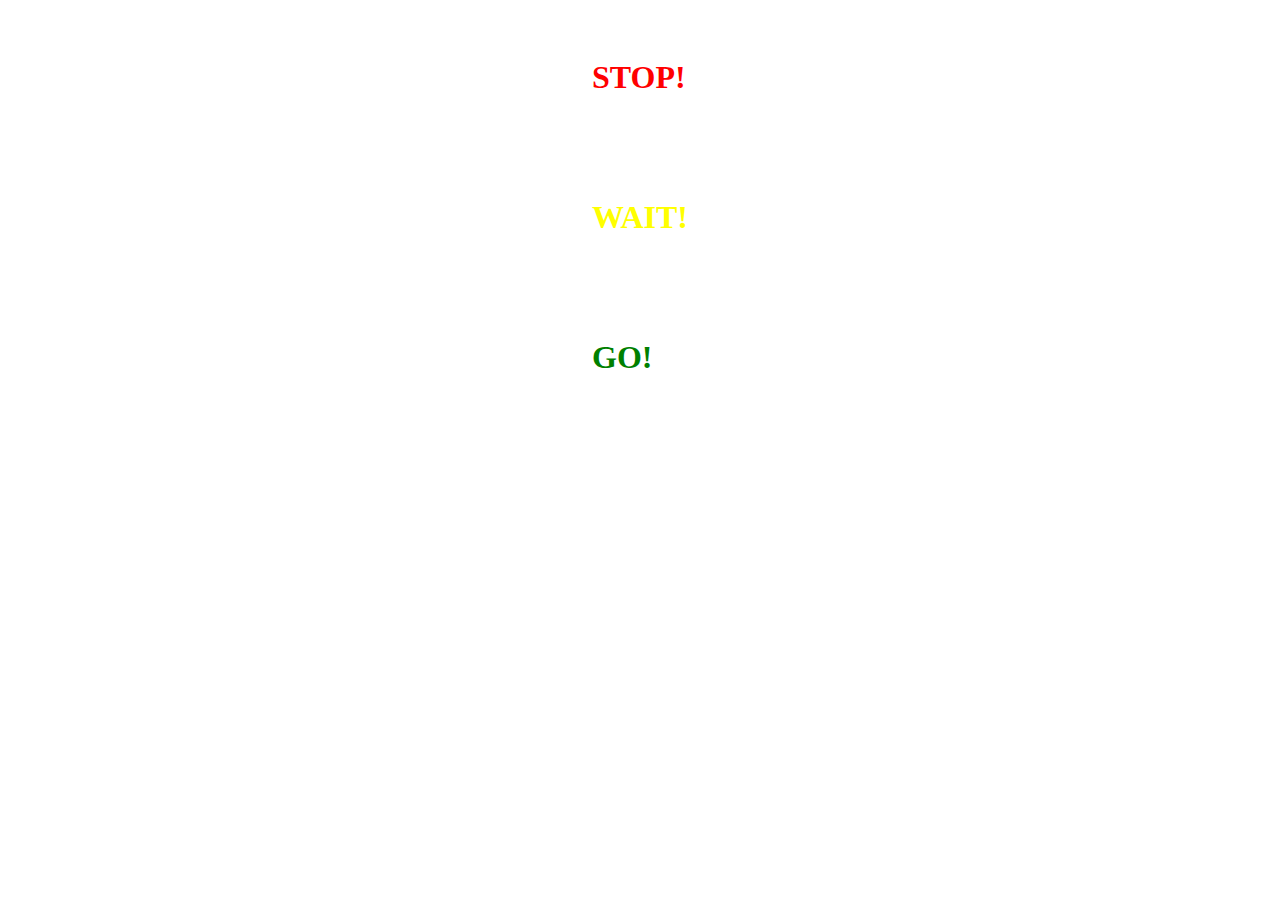
==== index.html @ c7b9a0d3 "day12" ====
<!DOCTYPE html>
<html lang="en">
<head>
    <meta charset="UTF-8">
    <meta name="viewport" content="width=device-width, initial-scale=1.0">
    <title>Document</title>
    <link rel="stylesheet" href="./CSS/day12.1.CSS">
</head>
<body>
    <div style="display: flex; justify-content: center;">
    <div>
            <div class="light light1">
                <div class="light11"></div>
            </div>

        <div class="light light2">
            <div class="light12"></div>
        </div>
        <div class="light light3">
            <div class="light13"></div>
        </div>
        <div class="box"></div>
    </div>
    <div>
        <div style="padding:30px; color: red;"><h1>STOP!</h1></div>
        <div style="padding:30px; color: yellow;"><h1>WAIT!</h1></div>
        <div style="padding:30px; color: green;"><h1>GO!</h1></div>
    </div>
    </div>
</body>
</html>
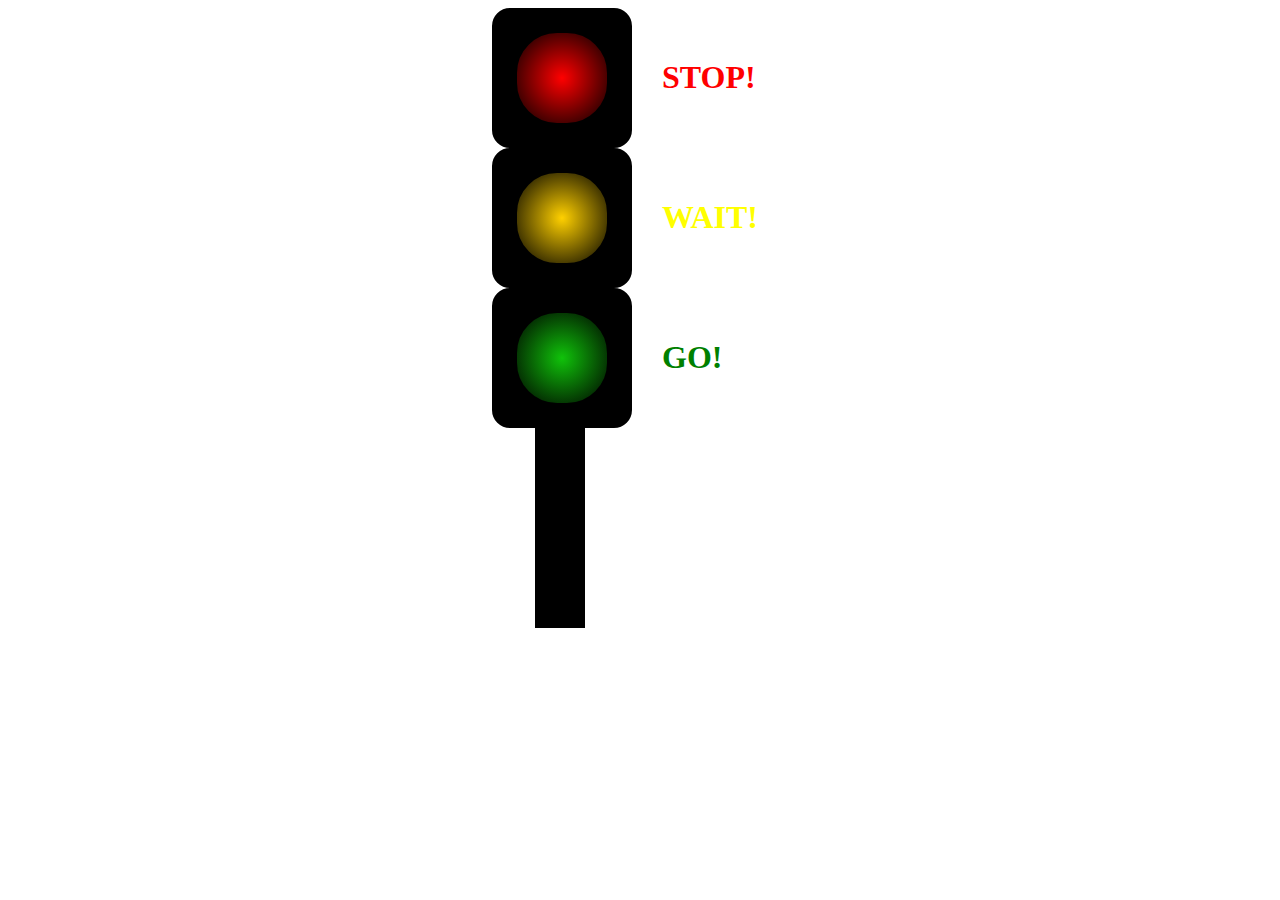
==== commit 86277ac9: "updated" ====
--- a/index.html
+++ b/index.html
@@ -4,7 +4,7 @@
     <meta charset="UTF-8">
     <meta name="viewport" content="width=device-width, initial-scale=1.0">
     <title>Document</title>
-    <link rel="stylesheet" href="./CSS/day12.1.CSS">
+    <link rel="stylesheet" href="day12.1.CSS">
 </head>
 <body>
     <div style="display: flex; justify-content: center;">
--- a/day12.1.CSS
+++ b/day12.1.CSS
@@ -0,0 +1,43 @@
+.light{
+    border: 20px solid black;
+    width: 100px;
+    height: 100px;
+    margin: px;
+    border-radius: 18px;
+    background-color: black;
+}
+.light11{
+    
+    border-radius: 60px;
+    border: 20px solid;
+    width: 90px;
+    height: 90px;
+    margin-left:-15px ;
+    margin-top: -15px;
+    background-image:radial-gradient(rgb(255, 0, 0),black);
+}
+.light12{
+    border-radius: 60px;
+    border: 20px solid;
+    width: 90px;
+    height: 90px;
+    margin-left:-15px ;
+    margin-top: -15px;
+    background-image:radial-gradient(rgb(255, 208, 0),black);
+
+}
+.light13{
+    border-radius: 60px;
+    border: 20px solid;
+    width: 90px;
+    height: 90px;
+    margin-left:-15px ;
+    margin-top: -15px;
+    background-image:radial-gradient(rgb(16, 194, 10),black);
+}
+.box{
+    border: 25px solid;
+    width: 0px;
+    height: 150px;
+    margin-left: 43px;
+}
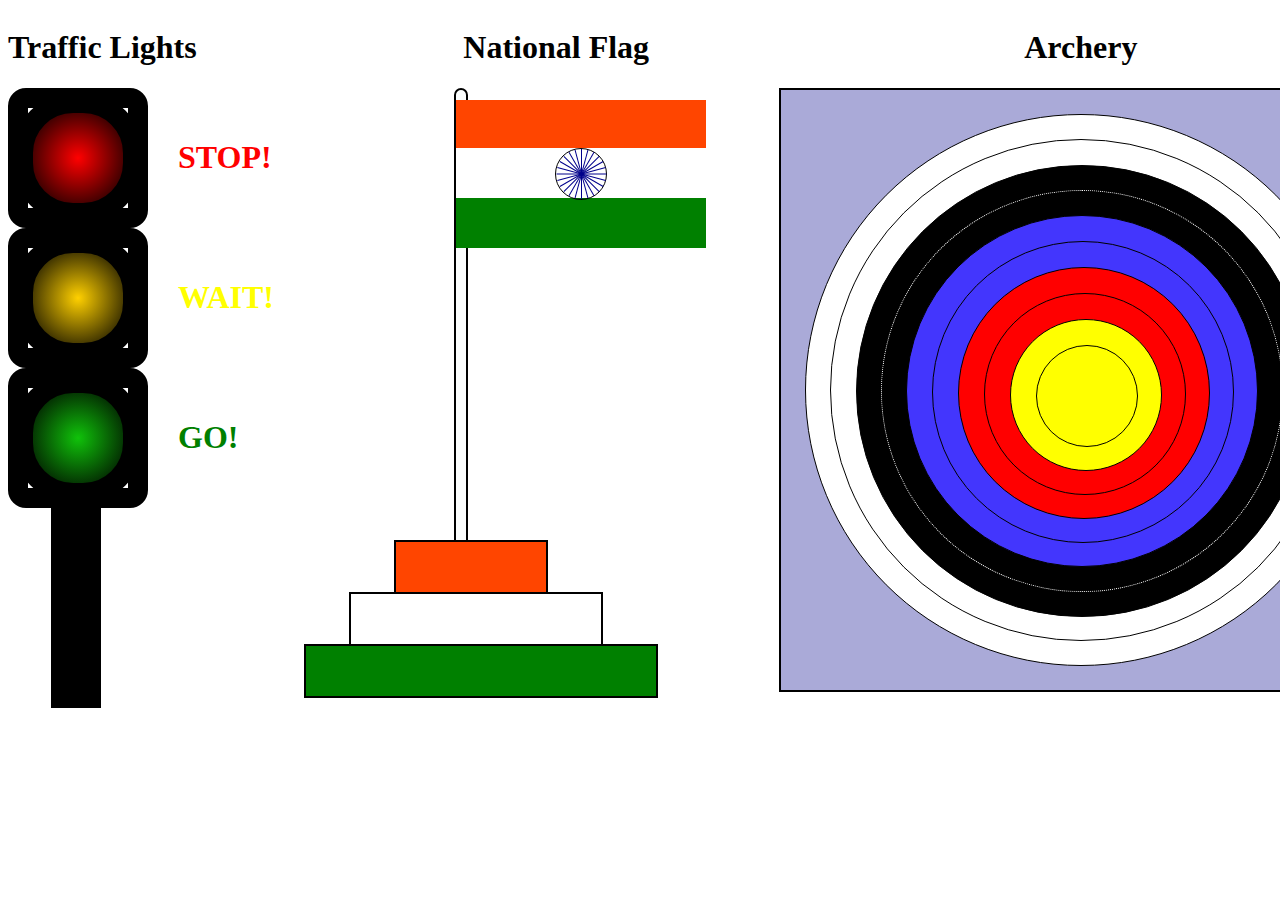
==== commit 5a10f689: "flag" ====
--- a/index.html
+++ b/index.html
@@ -1,31 +1,91 @@
 <!DOCTYPE html>
 <html lang="en">
-<head>
-    <meta charset="UTF-8">
-    <meta name="viewport" content="width=device-width, initial-scale=1.0">
+  <head>
+    <meta charset="UTF-8" />
+    <meta name="viewport" content="width=device-width, initial-scale=1.0" />
     <title>Document</title>
-    <link rel="stylesheet" href="day12.1.CSS">
-</head>
-<body>
-    <div style="display: flex; justify-content: center;">
+    <link rel="stylesheet" href="./day12.3.CSS" />
+  </head>
+  <body>
+    <div style="display: flex">
+        <div>
+        <h1>Traffic Lights</h1>
+      <div style="display: flex">
+        <div>
+          <div class="light light1">
+            <div class="light11"></div>
+          </div>
+
+          <div class="light light2">
+            <div class="light12"></div>
+          </div>
+          <div class="light light3">
+            <div class="light13"></div>
+          </div>
+          <div class="box"></div>
+        </div>
+        <div>
+          <div style="padding: 30px; color: red"><h1>STOP!</h1></div>
+          <div style="padding: 30px; color: yellow"><h1>WAIT!</h1></div>
+          <div style="padding: 30px; color: green"><h1>GO!</h1></div>
+        </div>
+      </div>
+        </div>
+
+      <div>
+        <h1 style="padding-left: 45%;">National Flag</h1>
+        <div class="main">
+          <div style="padding-top: 10px">
+            <div class="red"></div>
+            <div class="white">
+              <div class="circle">
+                <span class="line"></span>
+                <span class="line"></span>
+                <span class="line"></span>
+                <span class="line"></span>
+                <span class="line"></span>
+                <span class="line"></span>
+                <span class="line"></span>
+                <span class="line"></span>
+                <span class="line"></span>
+                <span class="line"></span>
+                <span class="line"></span>
+                <span class="line"></span>
+              </div>
+            </div>
+            <div class="green"></div>
+          </div>
+        </div>
+        <div>
+          <div class="top"></div>
+          <div class="middle"></div>
+          <div class="bottom"></div>
+        </div>
+      </div>
     <div>
-            <div class="light light1">
-                <div class="light11"></div>
+        <h1 style="text-align: center; padding-left: 40%;">Archery</h1>
+      <div class="archery">
+        <div class="cr-1">
+          <div class="cr-2">
+            <div class="cr-3">
+              <div class="cr-4">
+                <div class="cr-5">
+                  <div class="cr-6">
+                    <div class="cr-7">
+                      <div class="cr-8">
+                        <div class="cr-9">
+                          <div class="cr-10"></div>
+                        </div>
+                      </div>
+                    </div>
+                  </div>
+                </div>
+              </div>
             </div>
-
-        <div class="light light2">
-            <div class="light12"></div>
+          </div>
         </div>
-        <div class="light light3">
-            <div class="light13"></div>
-        </div>
-        <div class="box"></div>
-    </div>
-    <div>
-        <div style="padding:30px; color: red;"><h1>STOP!</h1></div>
-        <div style="padding:30px; color: yellow;"><h1>WAIT!</h1></div>
-        <div style="padding:30px; color: green;"><h1>GO!</h1></div>
+      </div>
     </div>
     </div>
-</body>
-</html>+  </body>
+</html>
--- a/day12.3.CSS
+++ b/day12.3.CSS
@@ -0,0 +1,260 @@
+.light{
+    border: 20px solid black;
+    width: 100px;
+    height: 100px;
+    margin: px;
+    border-radius: 18px;
+}
+.light11{
+    
+    border-radius: 60px;
+    border: 20px solid;
+    width: 90px;
+    height: 90px;
+    margin-left:-15px ;
+    margin-top: -15px;
+    background-image:radial-gradient(rgb(255, 0, 0),black);
+}
+.light12{
+    border-radius: 60px;
+    border: 20px solid;
+    width: 90px;
+    height: 90px;
+    margin-left:-15px ;
+    margin-top: -15px;
+    background-image:radial-gradient(rgb(255, 208, 0),black);
+
+}
+.light13{
+    border-radius: 60px;
+    border: 20px solid;
+    width: 90px;
+    height: 90px;
+    margin-left:-15px ;
+    margin-top: -15px;
+    background-image:radial-gradient(rgb(16, 194, 10),black);
+}
+.box{
+    border: 25px solid;
+    width: 0px;
+    height: 150px;
+    margin-left: 43px;
+}
+a{
+    width: 100px;
+    height: 100px;
+    border: 2px solid;
+    padding: 20px;
+    text-decoration: none;
+    margin-left: 100px;
+}
+
+
+
+
+
+
+.red{
+    border: 0px solid black;
+    width: 250px;
+    height: 50px;
+    background-color: orangered;   
+}
+.white{
+    border: 0px solid black;
+    width: 250px;
+    height: 50px;
+    background-color: white;
+    border-top: 0px; 
+}
+.green{
+    border: 0px solid black;
+    width: 250px;
+    height: 50px;
+    background-color: green;
+    border-top: 0px;
+}
+.circle{
+    border: 1px solid black;
+    border-radius: 50%;
+    height: 50px;
+    width: 50px;
+    margin: auto;
+    margin-top: -2px;
+    position: relative;
+}
+.circle .line{
+   height: 100%;
+    width: 1px;
+    display:inline-block;
+    position: absolute;
+    left: 50%;
+    background: darkblue;
+
+}
+.line:nth-child(1){
+    transform: rotate(15deg);
+}
+.line:nth-child(2){
+    transform: rotate(30deg);
+}
+.line:nth-child(3){
+    transform: rotate(45deg);
+}
+.line:nth-child(4){
+    transform: rotate(60deg);
+}
+.line:nth-child(5){
+    transform: rotate(75deg);
+}
+.line:nth-child(6){
+    transform: rotate(90deg);
+}
+.line:nth-child(7){
+    transform: rotate(105deg);
+}
+.line:nth-child(8){
+    transform: rotate(120deg);
+}
+.line:nth-child(9){
+    transform: rotate(135deg);
+}
+.line:nth-child(10){
+    transform: rotate(150deg);
+}
+.line:nth-child(11){
+    transform: rotate(165deg);
+}
+.line:nth-child(12){
+    transform: rotate(180deg);
+}
+.main{
+    border: 2px solid black;
+    width: 10px;
+    height: 600px;
+    border-top-left-radius: 50px;
+    border-top-right-radius:50px;
+    margin: 0px 150px 0px 150px;
+    background-color: rgb(251, 253, 253);
+
+}
+.top{
+    border: 2px solid black;
+    width: 150px;
+    height: 50px;
+    margin-left: 90px;
+    margin-top: -152px;
+    border-bottom: 0px;
+    background-color:orangered;
+}
+.middle{
+    border: 2px solid black;
+    width: 250px;
+    height: 50px;
+    margin-left: 45px;
+    border-bottom: 0px;
+    background-color:white;
+}
+.bottom{
+    border: 2px solid black;
+    width: 350px;
+    height: 50px;
+    background-color:green;
+}
+
+
+
+
+.archery{
+    width: 600px;
+    height: 600px;
+   margin: 0px;
+   padding: 0px;
+   background-color:white;
+   border: 2px solid;
+   background-color: #aaaad8;
+   margin-left: 20%;
+  
+}
+.cr-1{
+    width: 550px;
+    height: 550px;
+    background-color: white;
+    border: 1px solid black;
+    border-radius: 100% ;
+    align-items: center;
+    margin: 24px;
+}
+.cr-2{
+    width: 500px;
+    height: 500px;
+    background-color: white;
+    border: 1px solid black;
+    border-radius: 100% ;
+    margin: 24px;
+}
+.cr-3{
+    width: 450px;
+    height: 450px;
+    background-color: black;
+    border: 1px solid black;
+    border-radius: 100% ;
+    margin: 25px; 
+}
+.cr-4{
+    width: 400px;
+    height: 400px;
+    background-color:black;
+    border: 1px dotted white;
+    border-radius: 100% ;
+    margin: 24px; 
+}
+.cr-5{
+    width: 350px;
+    height: 350px;
+    background-color:rgb(67, 54, 253);
+    border: 1px solid black;
+    border-radius: 100% ;
+    margin: 24px; 
+}
+.cr-6{
+    width: 300px;
+    height: 300px;
+    background-color:rgb(67, 54, 253);
+    border: 1px solid black;
+    border-radius: 100% ;
+    margin: 25px; 
+}
+.cr-7{
+    width: 250px;
+    height: 250px;
+    background-color: red;
+    border: 1px solid black;
+    border-radius: 100% ;
+    margin: 25px; 
+}
+.cr-8{
+    width: 200px;
+    height: 200px;
+    background-color:red;
+    border: 1px solid black;
+    border-radius: 100% ;
+    margin: 25px; 
+}
+.cr-9{
+    width: 150px;
+    height: 150px;
+    background-color:yellow;
+    border: 1px solid black;
+    border-radius: 100% ;
+    margin: 25px; 
+}
+.cr-10{
+    width: 100px;
+    height: 100px;
+    background-color: yellow;
+    border: 1px solid black;
+    border-radius: 100% ;
+    margin: 25px; 
+}
+
